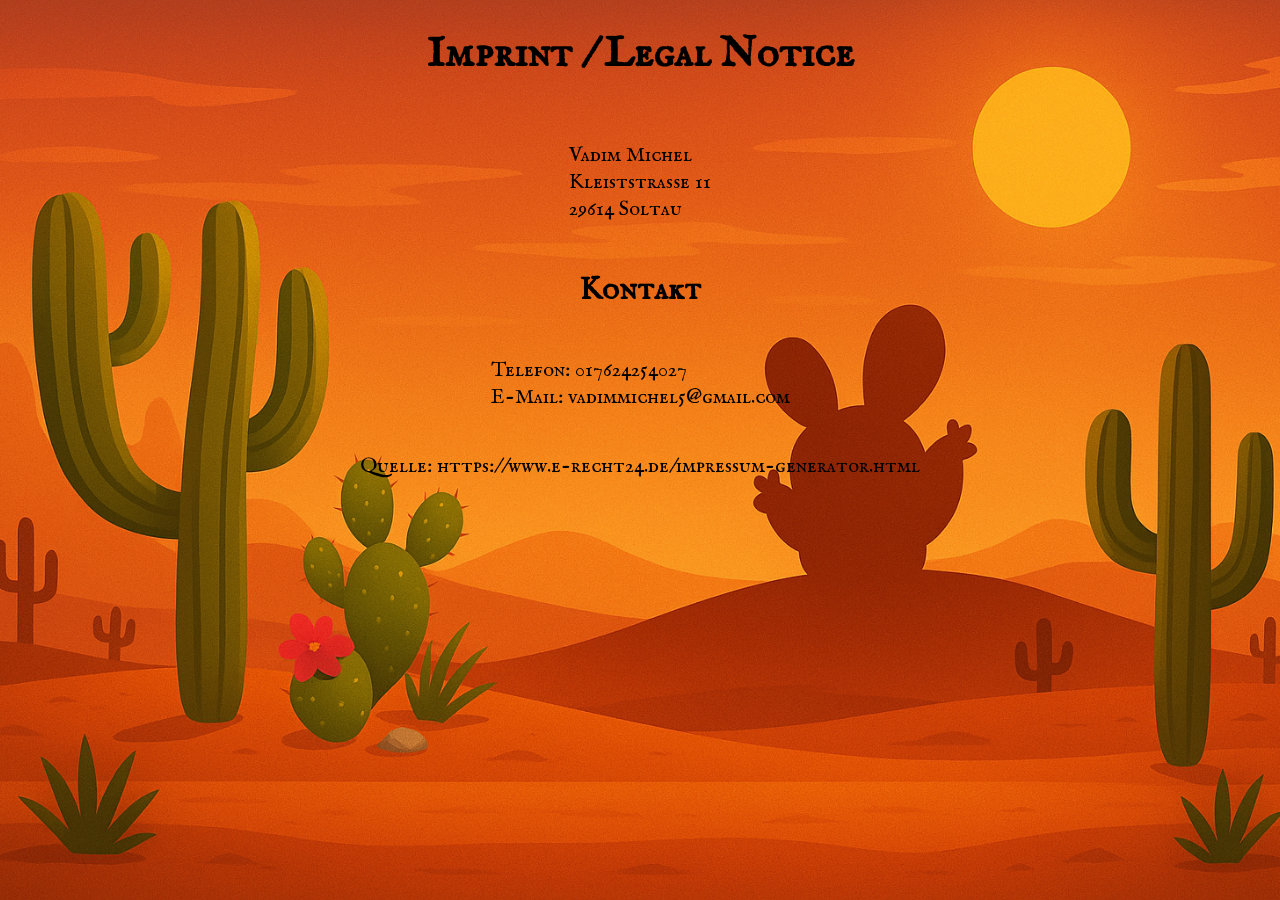
==== legal_notice.html @ 695fba3b "feat: add HTML structure and styling to legal notice, improve key info responsiveness" ====
<!DOCTYPE html>
<html lang="en">
<head>
    <meta charset="UTF-8">
    <meta name="viewport" content="width=device-width, initial-scale=1.0">
    <title>Legal Notice</title>
    <link rel="stylesheet" href="./style.css">
    <link rel="stylesheet" href="./fonts.css">
</head>
<body>
    <h1>Imprint / Legal Notice</h1>
    <p>Vadim Michel<br />
    Kleiststra&szlig;e 11<br />
    29614 Soltau</p>
    <h2>Kontakt</h2>
    <p>Telefon: 017624254027<br />
    E-Mail: vadimmichel5@gmail.com</p>
    <p>Quelle: <a href="https://www.e-recht24.de/impressum-generator.html">https://www.e-recht24.de/impressum-generator.html</a></p>
</body>
</html>
---- style.css ----
body{
  margin: 0;
  width: 100%;
  height: 100hv;
  display: flex;
  justify-content: center;
  align-items: center;
  flex-direction: column;
  background-image: url("img/5_background/image.png");
  background-size: cover;
  background-position: center;
  background-repeat: no-repeat;
  background-attachment: fixed;
  position: relative;
  font-family: 'IM Fell English SC';
  font-size: 21px;
  color: black;
}

*{
  padding: 0;
  position: relative;
  box-sizing: border-box;
  text-decoration: none;
  scroll-behavior: smooth;
}

a{
  color: black;
  &:hover{
    text-decoration: underline;
  }
}

canvas{
  background-color: black;
  display: block;
  border-radius: 12px;
}

.overlay{
  height: 100%;
  width: 100%;
  position: absolute;
  top: 0;
  left: 0;
  z-index: 5;
}

.win-lose-content img{
  z-index: 5;
  width: 500px;
  height: 250px;
}

.win-lose-content{
  z-index: 4;
  border-radius: 12px;
  width: 720px;
  height: 480px;
  background-color: rgba(0, 0, 0, 0.2);
  display: flex;
  align-items: center;
  justify-content: center;
  flex-direction: column;
}

.button-container {
  display: flex;
  justify-content: center;
  gap: 20px;
  z-index: 2;
  width: 720px;
  height: 480px;
  background-size: 100% 480px;
  background-image: url("./img/9_intro_outro_screens/start/startscreen_1.png");
  border-radius: 12px;
  
}
  
.western-button {
  height: 40px;
  background-color: #8b4513;
  border: 4px solid #654321;
  border-radius: 8px;
  color: #fff8dc;
  padding: 15px 30px;
  font-size: 20px;
  font-family: 'IM Fell English SC', serif;
  text-transform: uppercase;
  box-shadow: 3px 3px 0 #000;
  cursor: pointer;
  transition: all 0.2s ease-in-out;
  z-index: 5;
  display: flex;
  justify-content: center;
  align-items: center;
  margin-top: 40px;
}

h1{
  margin-bottom: 40px;
}
  
.western-button:hover {
  background: #d2691e;
  transform: scale(1.05);
  z-index: 5;
}

.key-info img{
  width: 24px;
  height: 24px;
  
}

.key-info{
  display: flex;
  align-items: center;
  justify-content: center;
  padding: 20px 0;
  >div{
    display: flex;
    align-items: center;
  }
}

.icons{
  width: 640px;
  margin-left: 24px;
  margin-right: 24px;
  z-index: 4;
  display: flex;
  align-items: center;
  justify-content: center;
}

.icons img{
  width: 24px;
  height: 24px;
  border:2px solid black;
  border-radius: 100%;
}

.setting-botton{
  z-index: 3;
  margin-bottom: -40px;
  gap: 12px;
}

.setting-botton:hover{
  cursor: pointer;
}

.keys{
  margin-top: -60px;
  justify-content: space-between;
}

.keys img{
  margin-left: 20px;
  margin-right: 20px;
  margin-bottom: 30px;
}

#rotateOverlay {
  display: none;
  position: fixed;
  inset: 0;
  background-color: rgba(0, 0, 0, 0.9);
  color: white;
  font-size: 2em;
  text-align: center;
  padding-top: 40vh;
  z-index: 9999;
}

@media (min-width: 720px) {
  .fullscreen-hide{
    display: none;
  }
}

@media only screen and (max-width: 720px) {
  canvas{
    width: 100%;
  }

  .game-contant{
    width: 100%;
  }

  .button-container{
    width: 100%;
  }

  .icons{
    width: 100%;
  }

  .win-lose-content{
    width: 100%;
  }

  #rotateOverlay{
    display: block;
  }

  .key-info{
    flex-direction: column;
  }
}

@media only screen and (max-height: 480px) {
  canvas{
    height: 100vh;
  }

  canvas{
    width: 100%;
  }

  .button-container{
    height: 100vh;
    margin-top: 0;
  }

  h1{
    display: none;
  }

  .key-info{
    display: none;
  }

  .link{
    display: none;
  }

  .setting-botton{
    padding-top: 10px;
    margin-bottom: -34px;
  }

  #rotateOverlay {
    display: block;
  }
}

.d-none{
  display: none;
}
---- fonts.css ----
/* ewert-regular - latin */
/* im-fell-english-sc-regular - latin */
@font-face {
  font-display: swap; /* Check https://developer.mozilla.org/en-US/docs/Web/CSS/@font-face/font-display for other options. */
  font-family: 'IM Fell English SC';
  font-style: normal;
  font-weight: 400;
  src: url('../fonts/im-fell-english-sc-v16-latin-regular.woff2') format('woff2'); /* Chrome 36+, Opera 23+, Firefox 39+, Safari 12+, iOS 10+ */
}
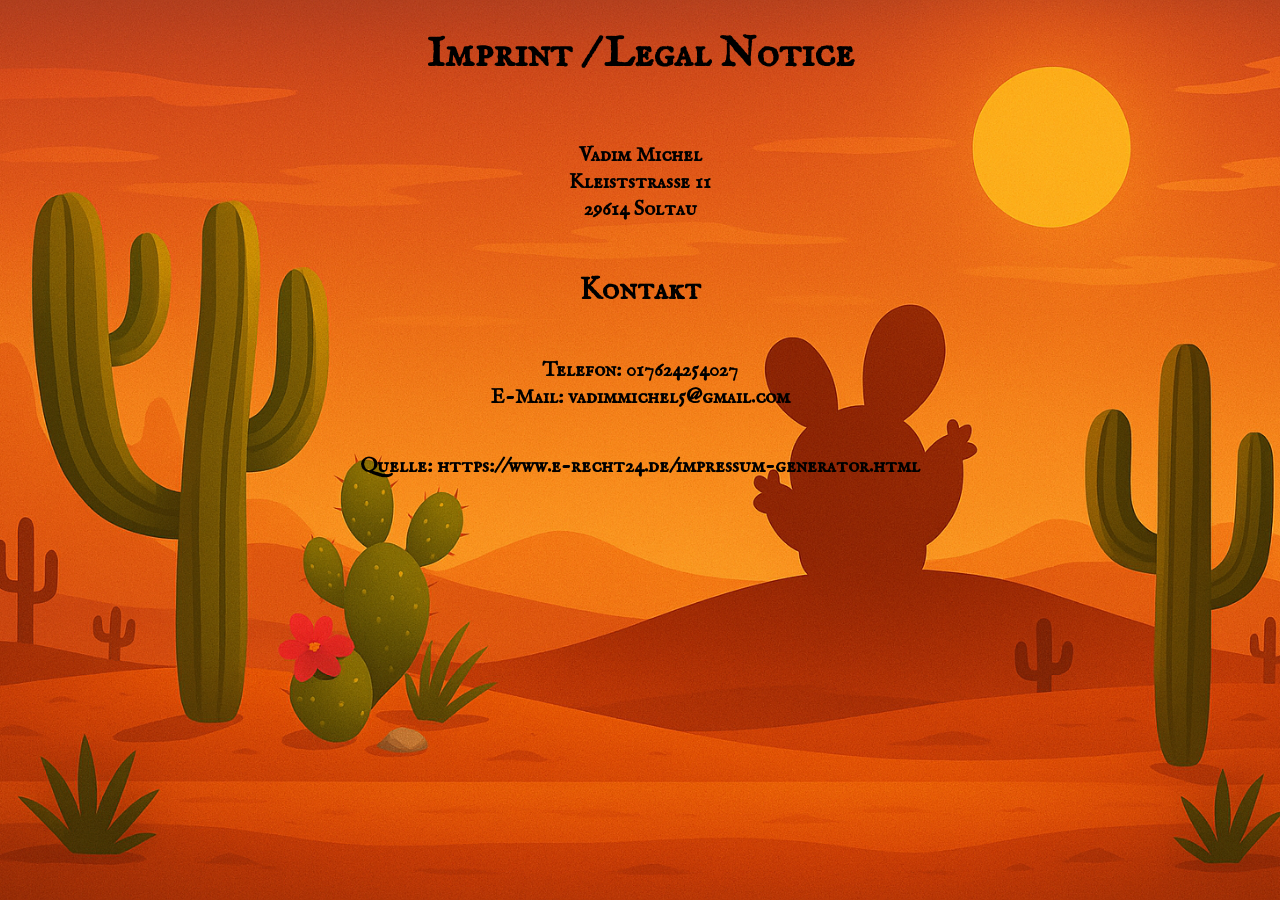
==== commit 939dfe75: "feat: add error sound feedback when bottle can't be thrown and increase font weight for better reada" ====
--- a/legal_notice.html
+++ b/legal_notice.html
@@ -7,6 +7,7 @@
     <title>Legal Notice</title>
     <link rel="stylesheet" href="./style.css">
     <link rel="stylesheet" href="./fonts.css">
+    <link rel="shortcut icon" href="./img/icon/favicon.ico" type="image/x-icon">
 </head>
 <body>
     <h1>Imprint / Legal Notice</h1>
--- a/style.css
+++ b/style.css
@@ -14,7 +14,9 @@
   position: relative;
   font-family: 'IM Fell English SC';
   font-size: 21px;
+  font-weight: 600;
   color: black;
+  text-align: center;
 }
 
 *{
@@ -69,26 +71,25 @@
   display: flex;
   justify-content: center;
   gap: 20px;
-  z-index: 2;
   width: 720px;
   height: 480px;
-  background-size: 100% 480px;
+  background-size: 100% 100%;
   background-image: url("./img/9_intro_outro_screens/start/startscreen_1.png");
   border-radius: 12px;
-  
 }
   
 .western-button {
   height: 40px;
-  background-color: #8b4513;
-  border: 4px solid #654321;
+  background-color: #ffb600;
+  border: 4px solid #a43d18;
   border-radius: 8px;
-  color: #fff8dc;
+  color: #41220a;
   padding: 15px 30px;
   font-size: 20px;
   font-family: 'IM Fell English SC', serif;
+  font-weight: 700;
   text-transform: uppercase;
-  box-shadow: 3px 3px 0 #000;
+  box-shadow: 3px 3px 0 #41220a;
   cursor: pointer;
   transition: all 0.2s ease-in-out;
   z-index: 5;
@@ -100,10 +101,11 @@
 
 h1{
   margin-bottom: 40px;
+  text-align: center;
 }
   
 .western-button:hover {
-  background: #d2691e;
+  background: #f9cc45;
   transform: scale(1.05);
   z-index: 5;
 }
@@ -127,8 +129,6 @@
 
 .icons{
   width: 640px;
-  margin-left: 24px;
-  margin-right: 24px;
   z-index: 4;
   display: flex;
   align-items: center;
@@ -153,7 +153,8 @@
 }
 
 .keys{
-  margin-top: -60px;
+  margin-top: -52px;
+  height: 40px;
   justify-content: space-between;
 }
 
@@ -161,18 +162,23 @@
   margin-left: 20px;
   margin-right: 20px;
   margin-bottom: 30px;
+  width: 50px;
+  height: 50px;
 }
 
 #rotateOverlay {
   display: none;
-  position: fixed;
-  inset: 0;
+  width: 100%;
+  height: 40vh;
   background-color: rgba(0, 0, 0, 0.9);
   color: white;
   font-size: 2em;
-  text-align: center;
-  padding-top: 40vh;
-  z-index: 9999;
+  z-index: 7;
+}
+
+.d-flex{
+  display: flex;
+  gap: 40px;
 }
 
 @media (min-width: 720px) {
@@ -181,6 +187,23 @@
   }
 }
 
+@media (max-width: 720px) and (min-height: 480px) {
+  #rotateOverlay {
+    display: flex;
+    justify-content: center;
+    align-items: center;
+    text-align: center;
+  }
+
+  .game-contant{
+    display: none;
+  }
+
+  #gamepadContent{
+    display: none;
+  }
+}
+
 @media only screen and (max-width: 720px) {
   canvas{
     width: 100%;
@@ -200,10 +223,6 @@
 
   .win-lose-content{
     width: 100%;
-  }
-
-  #rotateOverlay{
-    display: block;
   }
 
   .key-info{
@@ -225,6 +244,10 @@
     margin-top: 0;
   }
 
+  .win-lose-content{
+    height: 100vh;
+  }
+
   h1{
     display: none;
   }
@@ -242,8 +265,8 @@
     margin-bottom: -34px;
   }
 
-  #rotateOverlay {
-    display: block;
+  .fullscreen-hide{
+    display: flex;
   }
 }
 
